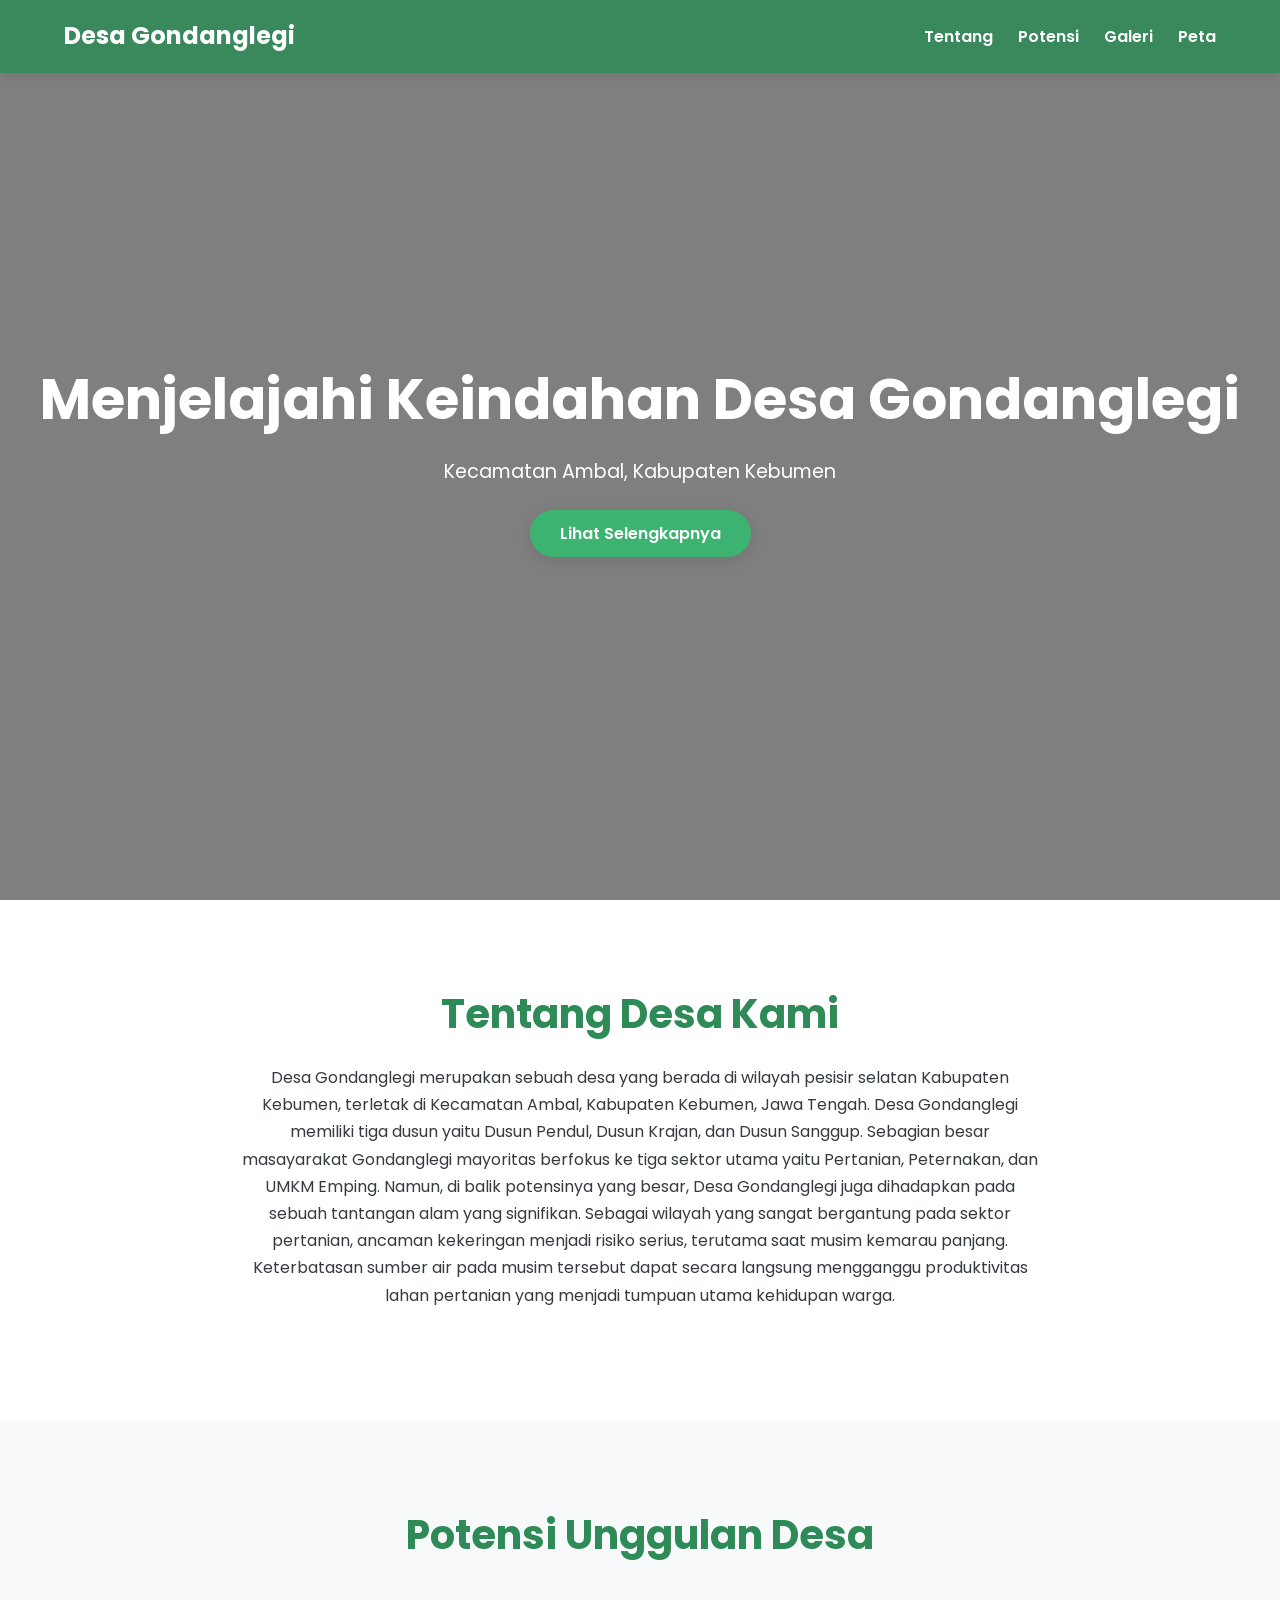
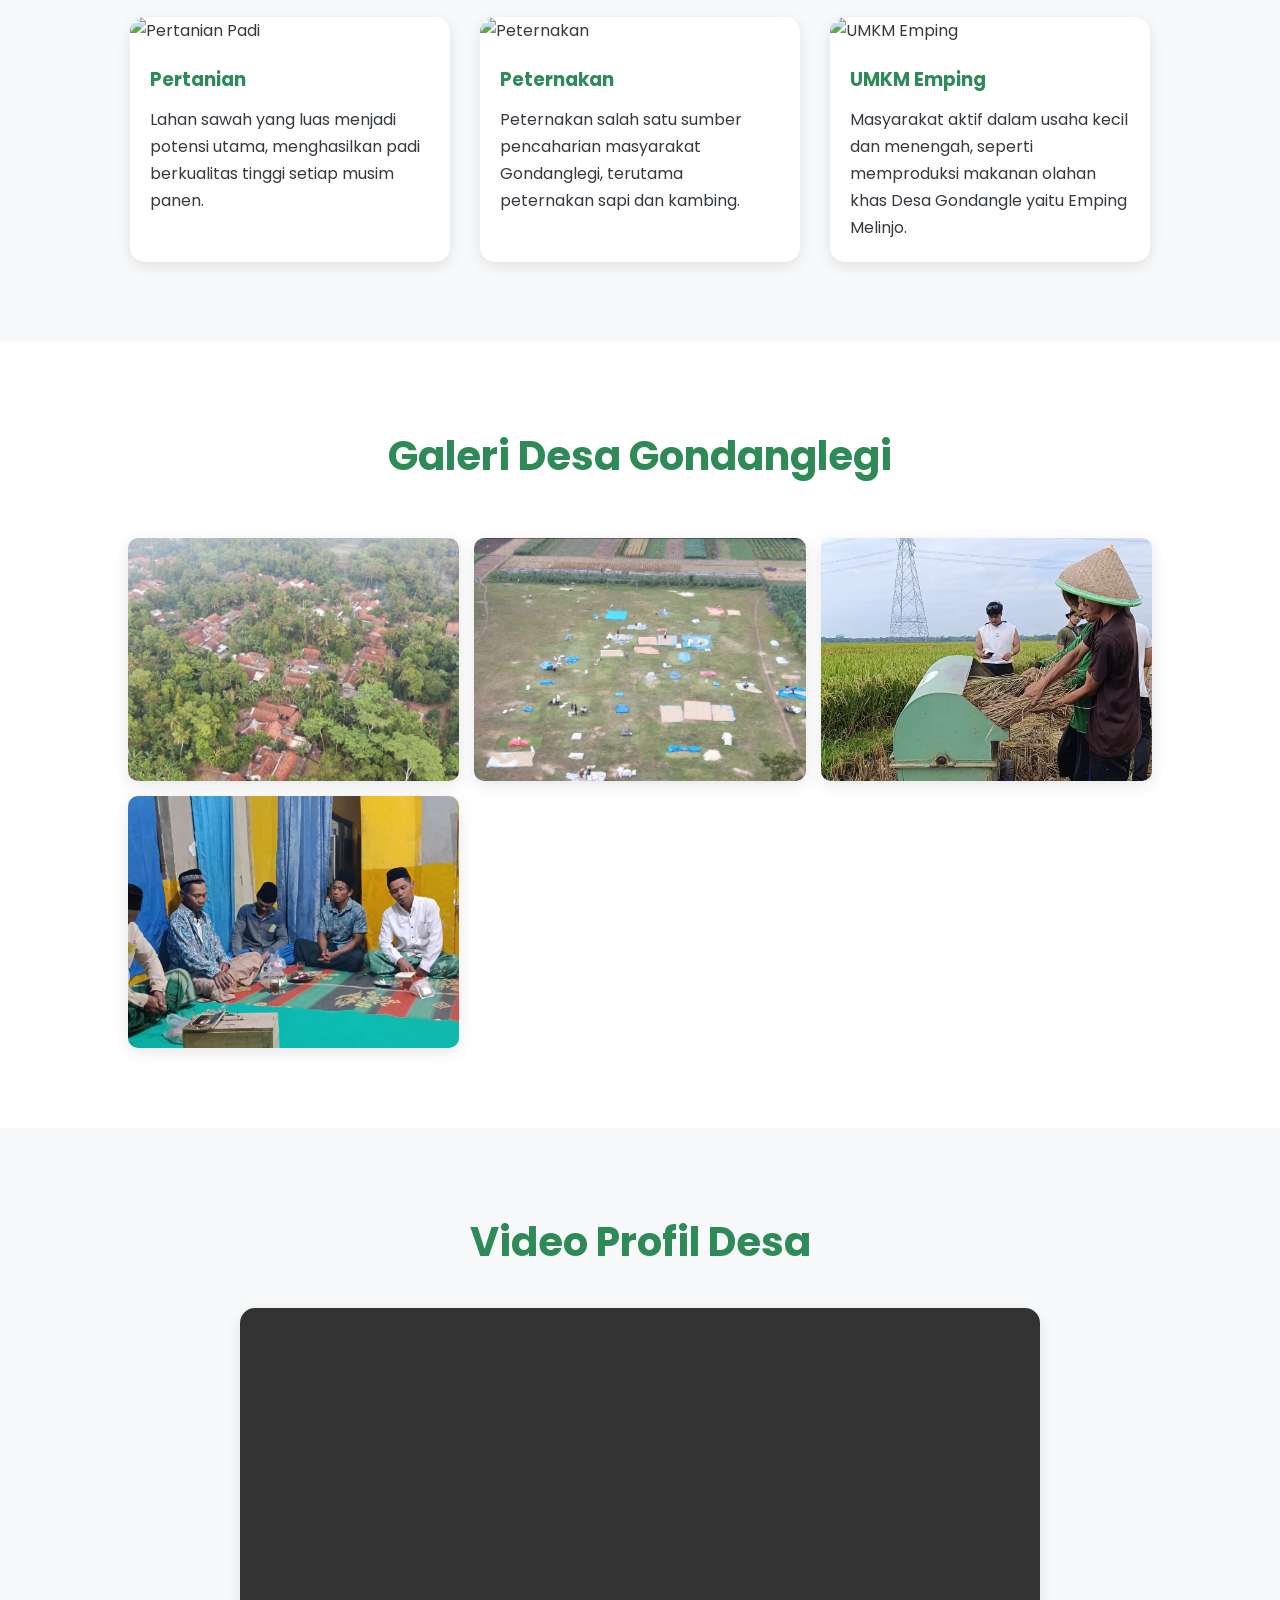
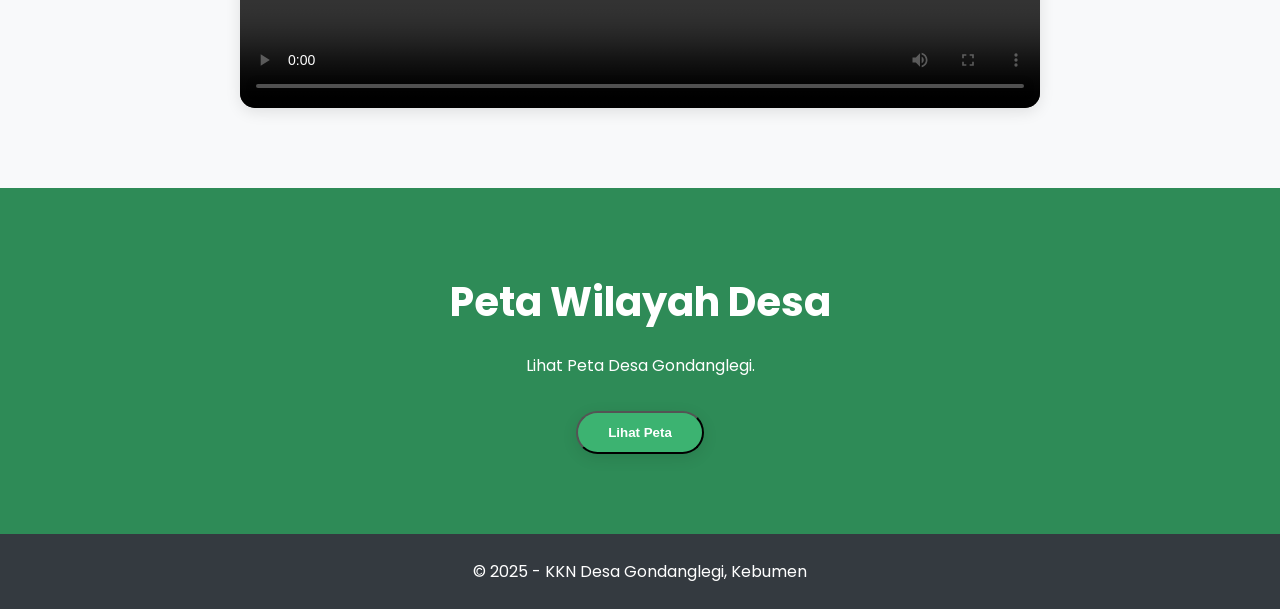
==== index.html @ 6b7e2d50 "Add files via upload" ====
<!DOCTYPE html>
<html lang="id">
<head>
    <meta charset="UTF-8">
    <meta name="viewport" content="width=device-width, initial-scale=1.0">
    <title>Selamat Datang di Desa Gondanglegi, Kebumen</title>
    <link rel="stylesheet" href="css/style.css">
    <link rel="preconnect" href="https://fonts.googleapis.com">
    <link rel="preconnect" href="https://fonts.gstatic.com" crossorigin>
    <link href="https://fonts.googleapis.com/css2?family=Poppins:wght@400;600;700&display=swap" rel="stylesheet">
</head>
<body>

    <header>
        <nav>
            <div class="logo">Desa Gondanglegi</div>
            <ul>
                <li><a href="#tentang">Tentang</a></li>
                <li><a href="#potensi">Potensi</a></li>
                <li><a href="#galeri">Galeri</a></li>
                <li><a href="#peta">Peta</a></li>
            </ul>
        </nav>
    </header>

    <main>
        <section class="hero">
            <div class="hero-content">
                <h1>Menjelajahi Keindahan Desa Gondanglegi</h1>
                <p>Kecamatan Ambal, Kabupaten Kebumen</p>
                <a href="#tentang" class="button-utama">Lihat Selengkapnya</a>
            </div>
        </section>

        <section id="tentang" class="content-section">
            <h2>Tentang Desa Kami</h2>
            <p>
                Desa Gondanglegi merupakan sebuah desa yang berada di wilayah pesisir selatan Kabupaten Kebumen, terletak di Kecamatan Ambal, Kabupaten Kebumen, Jawa Tengah. Desa Gondanglegi memiliki tiga dusun yaitu Dusun Pendul, Dusun Krajan, dan Dusun Sanggup. Sebagian besar masayarakat Gondanglegi mayoritas berfokus ke tiga sektor utama yaitu Pertanian, Peternakan, dan UMKM Emping. Namun, di balik potensinya yang besar, Desa Gondanglegi juga dihadapkan pada sebuah tantangan alam yang signifikan. Sebagai wilayah yang sangat bergantung pada sektor pertanian, ancaman kekeringan menjadi risiko serius, terutama saat musim kemarau panjang. Keterbatasan sumber air pada musim tersebut dapat secara langsung mengganggu produktivitas lahan pertanian yang menjadi tumpuan utama kehidupan warga.
            </p>
        </section>

        <section id="potensi" class="content-section bg-light">
            <h2>Potensi Unggulan Desa</h2>
            <div class="cards-container">
                <div class="card">
                    <img src="assets/sawah.jpg" alt="Pertanian Padi">
                    <h3>Pertanian</h3>
                    <p>Lahan sawah yang luas menjadi potensi utama, menghasilkan padi berkualitas tinggi setiap musim panen.</p>
                </div>
                <div class="card">
                    <img src="assets/ternak.jpg" alt="Peternakan">
                    <h3>Peternakan</h3>
                    <p>Peternakan salah satu sumber pencaharian masyarakat Gondanglegi, terutama peternakan sapi dan kambing.</p>
                </div>
                <div class="card">
                     <img src="assets/emping.jpg" alt="UMKM Emping">
                    <h3>UMKM Emping</h3>
                    <p>Masyarakat aktif dalam usaha kecil dan menengah, seperti memproduksi makanan olahan khas Desa Gondangle yaitu Emping Melinjo.</p>
                </div>
            </div>
        </section>
        
        <section id="galeri" class="content-section">
            <h2>Galeri Desa Gondanglegi</h2>
            <div class="gallery-container">
                 <img src="assets/Suasana.jpg" alt="Foto suasana desa">
                <img src="assets/Kegiatan Warga.jpg" alt="Foto kegiatan warga">
                <img src="assets/Panen.jpg" alt="Foto hasil panen">
                <img src="assets/Yasin.jpg" alt="Foto Kegiatan Warga">
            </div>
        </section>

        <section id="video" class="content-section bg-light">
            <h2>Video Profil Desa</h2>
            <div class="video-wrapper">
                <video controls>
                    <source src="assets/video-profil.mp4" type="video/mp4">
                    Browser Anda tidak mendukung tag video.
                </video>
            </div>
        </section>

        <section id="peta" class="content-section map-cta">
            <h2>Peta Wilayah Desa</h2>
            <p>Lihat Peta Desa Gondanglegi.</p>
            <button id="tombolBukaPeta" class="button-utama">Lihat Peta</button>
        </section>
    </main>

    <footer>
        <p>&copy; 2025 - KKN Desa Gondanglegi, Kebumen</p>
    </footer>

    <div id="modalPeta" class="modal">
        <span class="close-button">&times;</span>
        <img class="modal-content" id="gambarPetaLayout" src="assets/peta.png">
        <div id="caption">Peta Layout Desa Gondanglegi</div>
    </div>

    <script>
        // Ambil elemen-elemen yang dibutuhkan
        var modal = document.getElementById("modalPeta");
        var btn = document.getElementById("tombolBukaPeta");
        var span = document.getElementsByClassName("close-button")[0];

        // Saat tombol "Lihat Peta" diklik, tampilkan modal
        btn.onclick = function() {
            modal.style.display = "block";
        }

        // Saat tombol (x) diklik, sembunyikan modal
        span.onclick = function() {
            modal.style.display = "none";
        }

        // Saat area di luar gambar diklik, sembunyikan juga modalnya
        window.onclick = function(event) {
            if (event.target == modal) {
                modal.style.display = "none";
            }
        }
    </script>

</body>
</html>
---- css/style.css ----
/* Import Font */
@import url('https://fonts.googleapis.com/css2?family=Poppins:wght@400;600;700&display=swap');

/* Reset dan Variabel Warna */
:root {
    --primary-color: #2E8B57; /* Sea Green */
    --secondary-color: #3CB371; /* Medium Sea Green */
    --background-light: #f8f9fa;
    --text-dark: #343a40;
    --text-light: #ffffff;
    --shadow: 0 4px 15px rgba(0, 0, 0, 0.1);
}

* {
    margin: 0;
    padding: 0;
    box-sizing: border-box;
}

html {
    scroll-behavior: smooth; /* Membuat scroll dari nav menjadi mulus */
}

body {
    font-family: 'Poppins', sans-serif;
    color: var(--text-dark);
    line-height: 1.7;
}

/* Header dan Navigasi */
header {
    background-color: rgba(46, 139, 87, 0.85); /* Warna utama dengan transparansi */
    color: var(--text-light);
    padding: 1rem 5%;
    position: fixed; /* Membuat header tetap di atas saat scroll */
    width: 100%;
    top: 0;
    z-index: 1000;
    backdrop-filter: blur(10px); /* Efek blur pada background */
    box-shadow: 0 2px 10px rgba(0,0,0,0.1);
}

nav {
    display: flex;
    justify-content: space-between;
    align-items: center;
}

nav .logo {
    font-weight: 700;
    font-size: 1.5rem;
}

nav ul {
    list-style: none;
    display: flex;
}

nav ul li {
    margin-left: 25px;
}

nav ul li a {
    color: var(--text-light);
    text-decoration: none;
    font-weight: 600;
    transition: color 0.3s ease;
}

nav ul li a:hover {
    color: #ffd700; /* Warna emas saat hover */
}

/* Hero Section */
.hero {
    height: 100vh;
    display: flex;
    justify-content: center;
    align-items: center;
    text-align: center;
    color: var(--text-light);
    /* GANTI URL GAMBAR DI BAWAH INI */
    background: linear-gradient(rgba(0, 0, 0, 0.5), rgba(0, 0, 0, 0.5)), url('https://via.placeholder.com/1920x1080.png?text=Pemandangan+Desa+Gondanglegi') no-repeat center center/cover;
}

.hero-content h1 {
    font-size: 3.5rem;
    font-weight: 700;
    margin-bottom: 0.5rem;
    color: var(--text-light);
}

.hero-content p {
    font-size: 1.2rem;
    margin-bottom: 2rem;
}

/* Tombol Utama */
.button-utama {
    background: var(--secondary-color);
    color: var(--text-light);
    padding: 12px 30px;
    text-decoration: none;
    border-radius: 50px;
    font-weight: 600;
    transition: all 0.3s ease;
    box-shadow: var(--shadow);
}

.button-utama:hover {
    background: var(--primary-color);
    transform: translateY(-3px);
}

/* Bagian Konten Umum */
.content-section {
    padding: 80px 10%;
    text-align: center;
}

.content-section h2 {
    font-size: 2.5rem;
    margin-bottom: 1rem;
    color: var(--primary-color);
}

.content-section > p {
    max-width: 800px;
    margin: 0 auto 2rem auto;
}

.bg-light {
    background-color: var(--background-light);
}

/* Kartu Potensi Desa */
.cards-container {
    display: flex;
    justify-content: center;
    gap: 30px;
    flex-wrap: wrap;
    margin-top: 3rem;
}

.card {
    background: #fff;
    border-radius: 15px;
    box-shadow: var(--shadow);
    overflow: hidden;
    width: 320px;
    text-align: left;
    transition: all 0.3s ease;
}

.card:hover {
    transform: translateY(-10px); /* Efek kartu terangkat saat disentuh mouse */
}

.card img {
    width: 100%;
    height: 200px;
    object-fit: cover;
}

.card h3 {
    padding: 20px 20px 10px 20px;
    color: var(--primary-color);
}

.card p {
    padding: 0 20px 20px 20px;
}

/* Galeri */
.gallery-container {
    display: grid;
    grid-template-columns: repeat(auto-fit, minmax(300px, 1fr));
    gap: 15px;
    margin-top: 3rem;
}

.gallery-container img {
    width: 100%;
    height: 100%;
    object-fit: cover;
    border-radius: 10px;
    box-shadow: var(--shadow);
    transition: transform 0.3s ease;
}

.gallery-container img:hover {
    transform: scale(1.05); /* Efek zoom pada gambar galeri */
}

/* Video Section */
.video-wrapper {
    max-width: 800px;
    margin: 2rem auto 0 auto;
    box-shadow: var(--shadow);
    border-radius: 15px;
    overflow: hidden;
}

.video-wrapper video {
    width: 100%;
    display: block;
}

/* Map Call-to-Action */
.map-cta {
    background: var(--primary-color);
    color: var(--text-light);
}

.map-cta h2, .map-cta p {
    color: var(--text-light);
}

/* Footer */
footer {
    background: var(--text-dark);
    color: var(--text-light);
    text-align: center;
    padding: 1.5rem;
}

/* WAJIB: Styling untuk kontainer peta di peta.html (tidak berubah) */
#map {
    width: 100%;
    height: 100vh; 
    margin: 0;
}

/* ================== */
/* STYLING MODAL PETA */
/* ================== */

/* Latar belakang gelap di belakang modal */
.modal {
    display: none; /* Awalnya tersembunyi */
    position: fixed;
    z-index: 2000; /* Harus di atas navbar */
    padding-top: 50px;
    left: 0;
    top: 0;
    width: 100%;
    height: 100%;
    overflow: auto;
    background-color: rgba(0, 0, 0, 0.9);
}

/* Konten modal (gambar peta) */
.modal-content {
    margin: auto;
    display: block;
    width: 80%;
    max-width: 900px;
    border-radius: 5px;
}

/* Animasi untuk modal */
.modal-content, #caption {
    animation-name: zoom;
    animation-duration: 0.6s;
}

@keyframes zoom {
    from {transform: scale(0)}
    to {transform: scale(1)}
}

/* Tombol close (X) */
.close-button {
    position: absolute;
    top: 15px;
    right: 35px;
    color: #f1f1f1;
    font-size: 40px;
    font-weight: bold;
    transition: 0.3s;
}

.close-button:hover,
.close-button:focus {
    color: #bbb;
    text-decoration: none;
    cursor: pointer;
}

/* Teks caption di bawah gambar */
#caption {
    margin: auto;
    display: block;
    width: 80%;
    max-width: 700px;
    text-align: center;
    color: #ccc;
    padding: 10px 0;
    height: 150px;
}
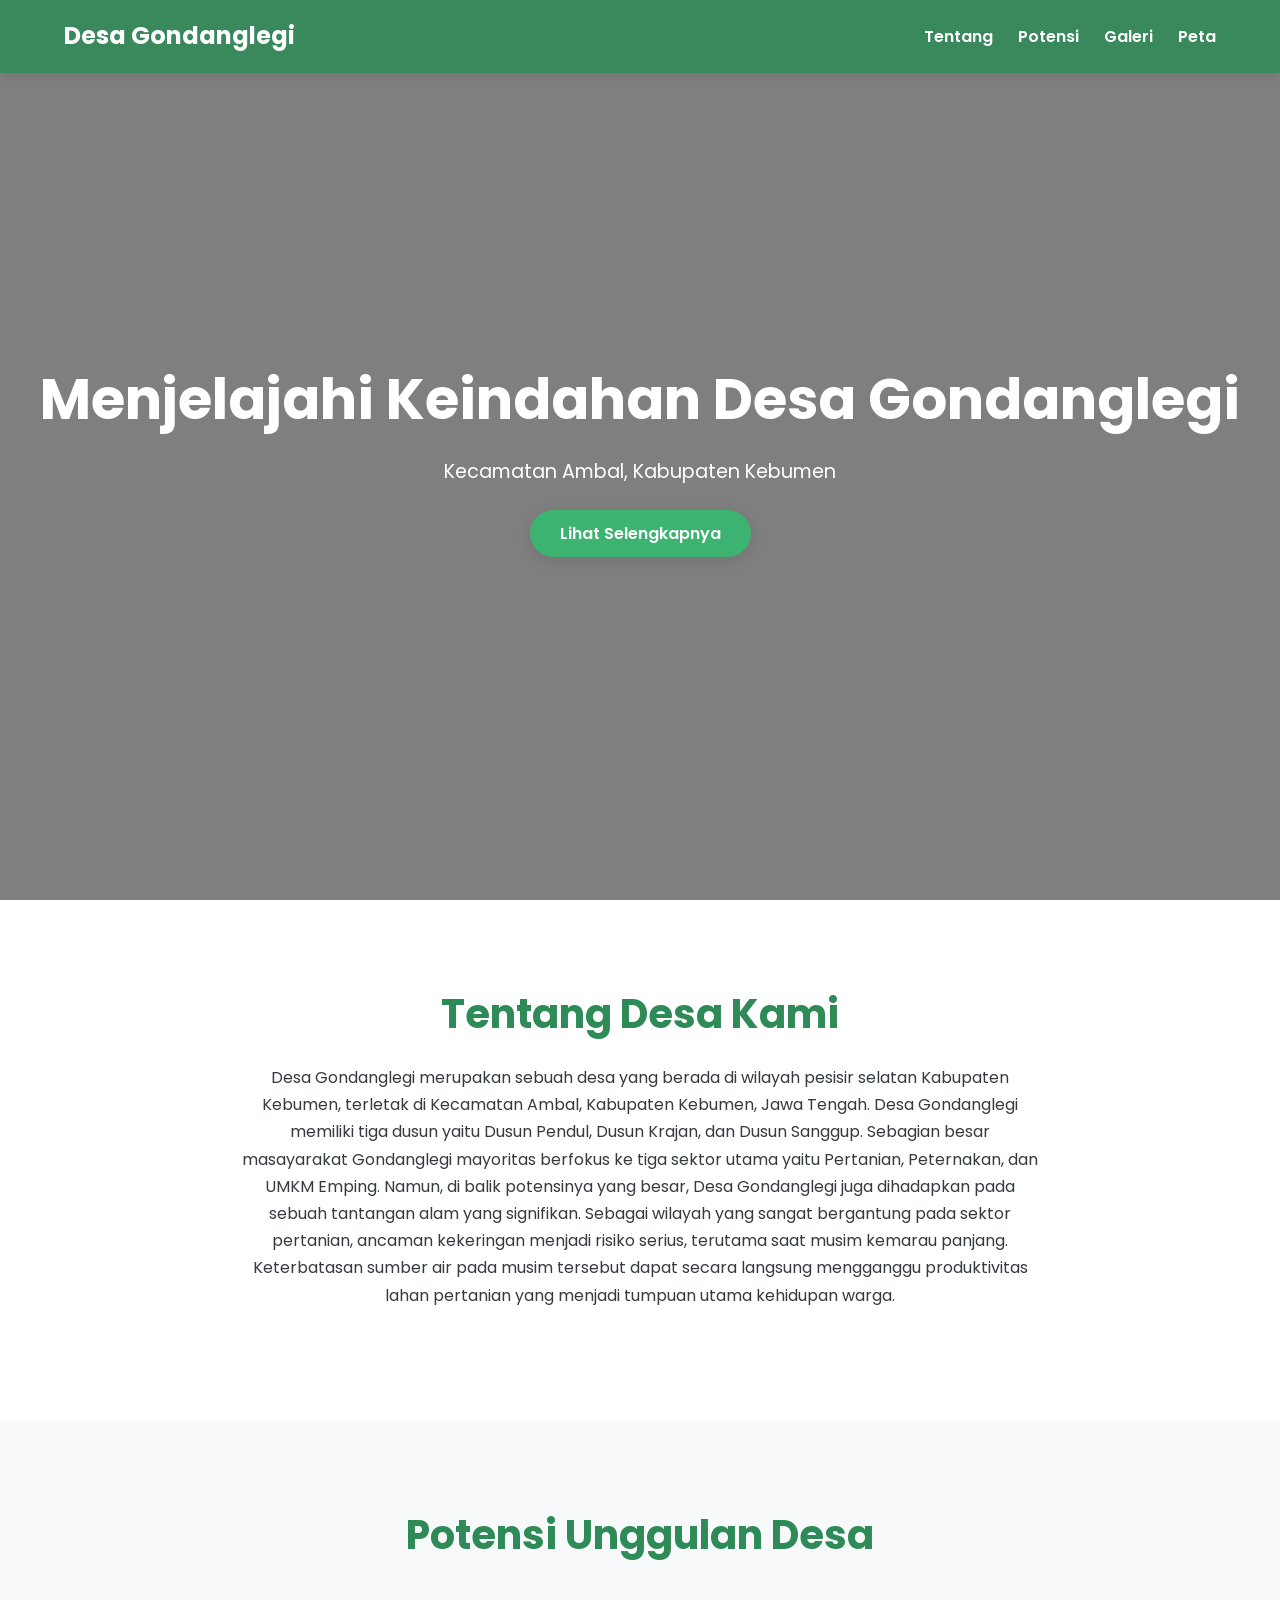
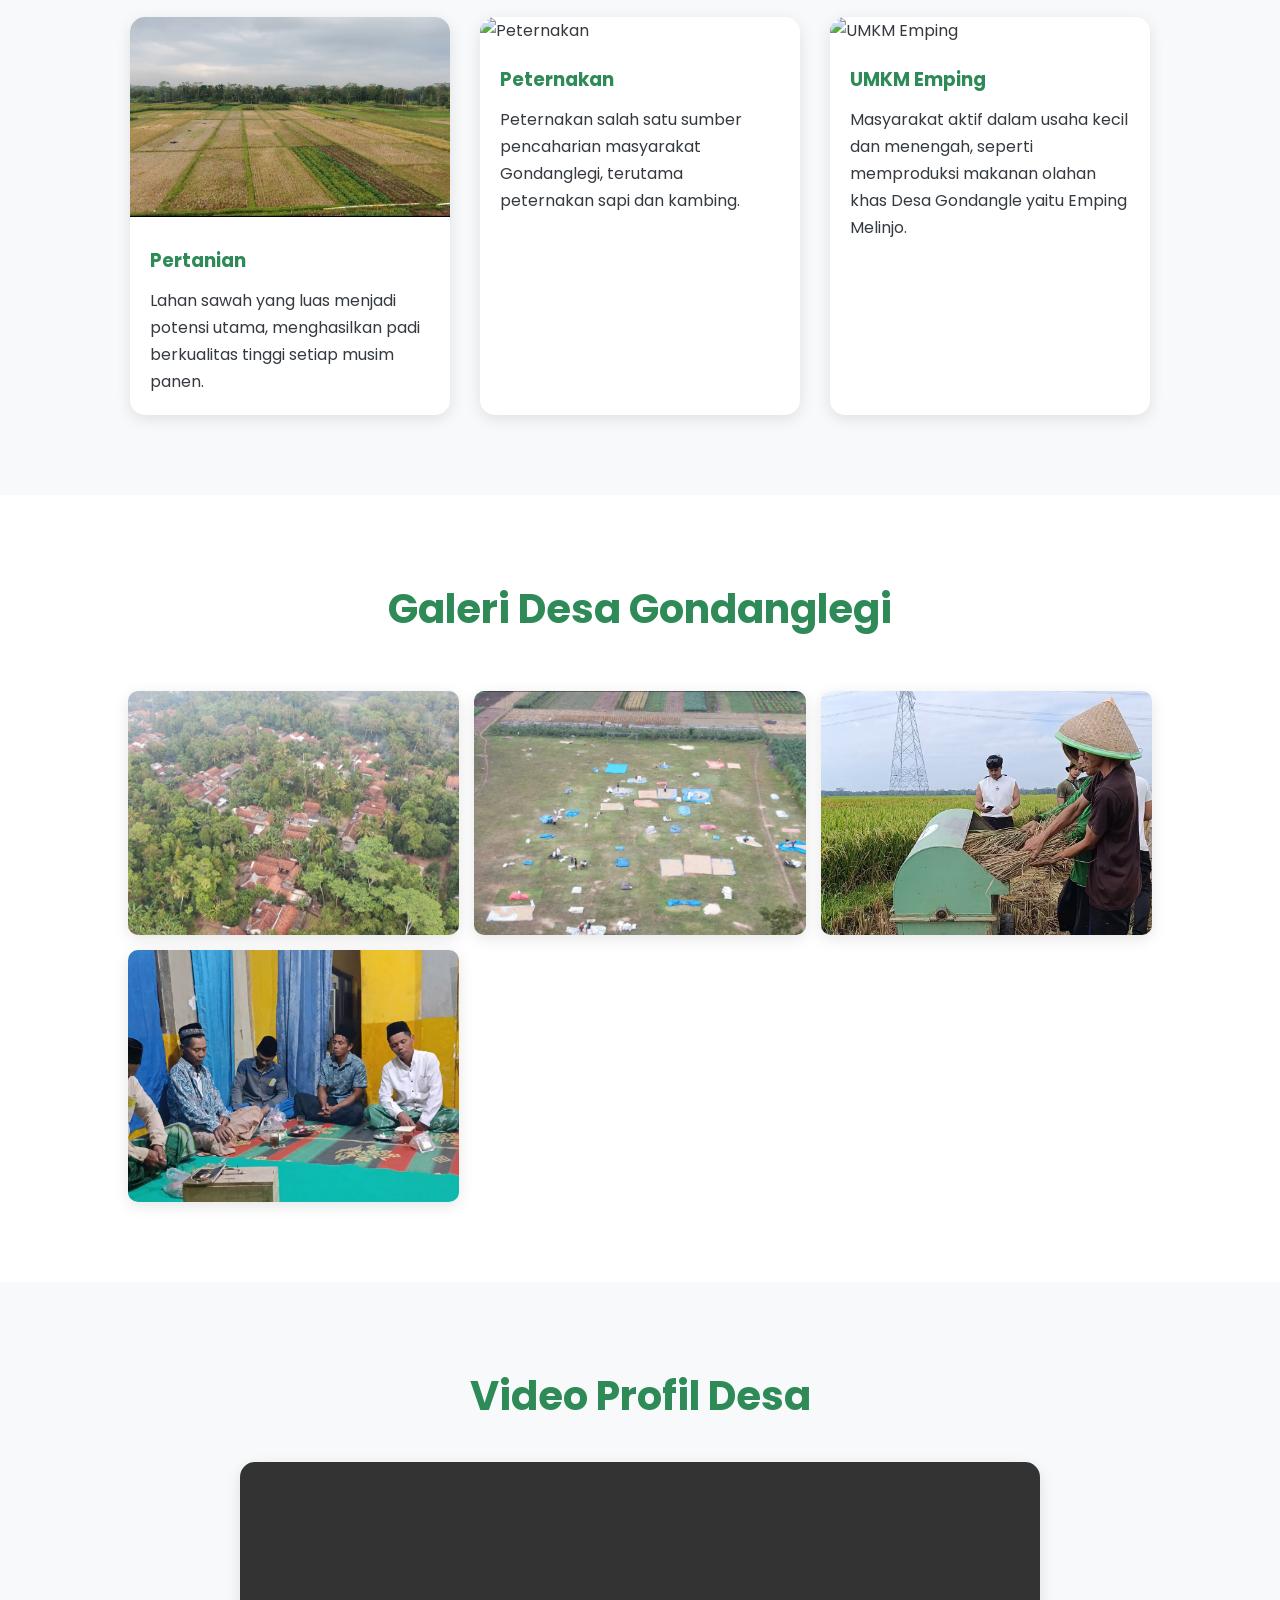
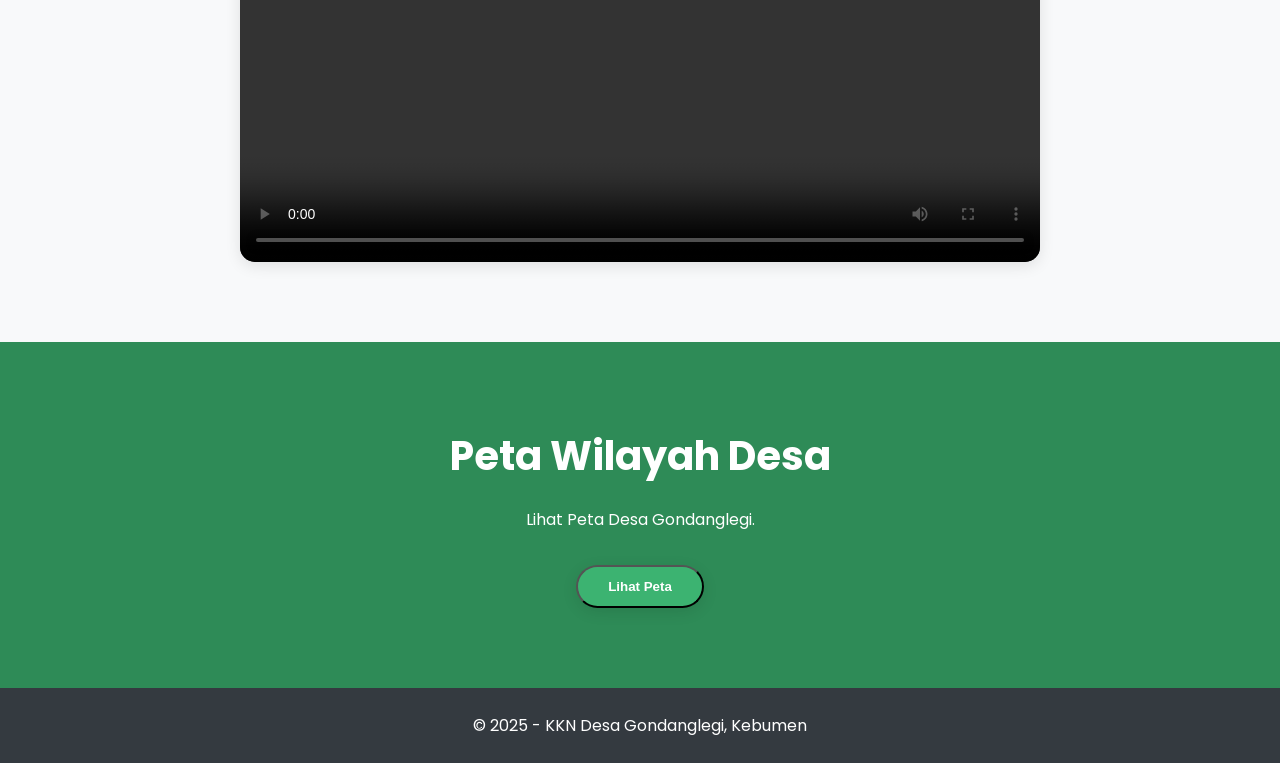
==== commit 8b9c05ce: "Update index.html" ====
--- a/index.html
+++ b/index.html
@@ -43,7 +43,7 @@
             <h2>Potensi Unggulan Desa</h2>
             <div class="cards-container">
                 <div class="card">
-                    <img src="assets/sawah.jpg" alt="Pertanian Padi">
+                    <img src="assets/Sawah.jpg" alt="Pertanian Padi">
                     <h3>Pertanian</h3>
                     <p>Lahan sawah yang luas menjadi potensi utama, menghasilkan padi berkualitas tinggi setiap musim panen.</p>
                 </div>
@@ -122,4 +122,4 @@
     </script>
 
 </body>
-</html>+</html>
